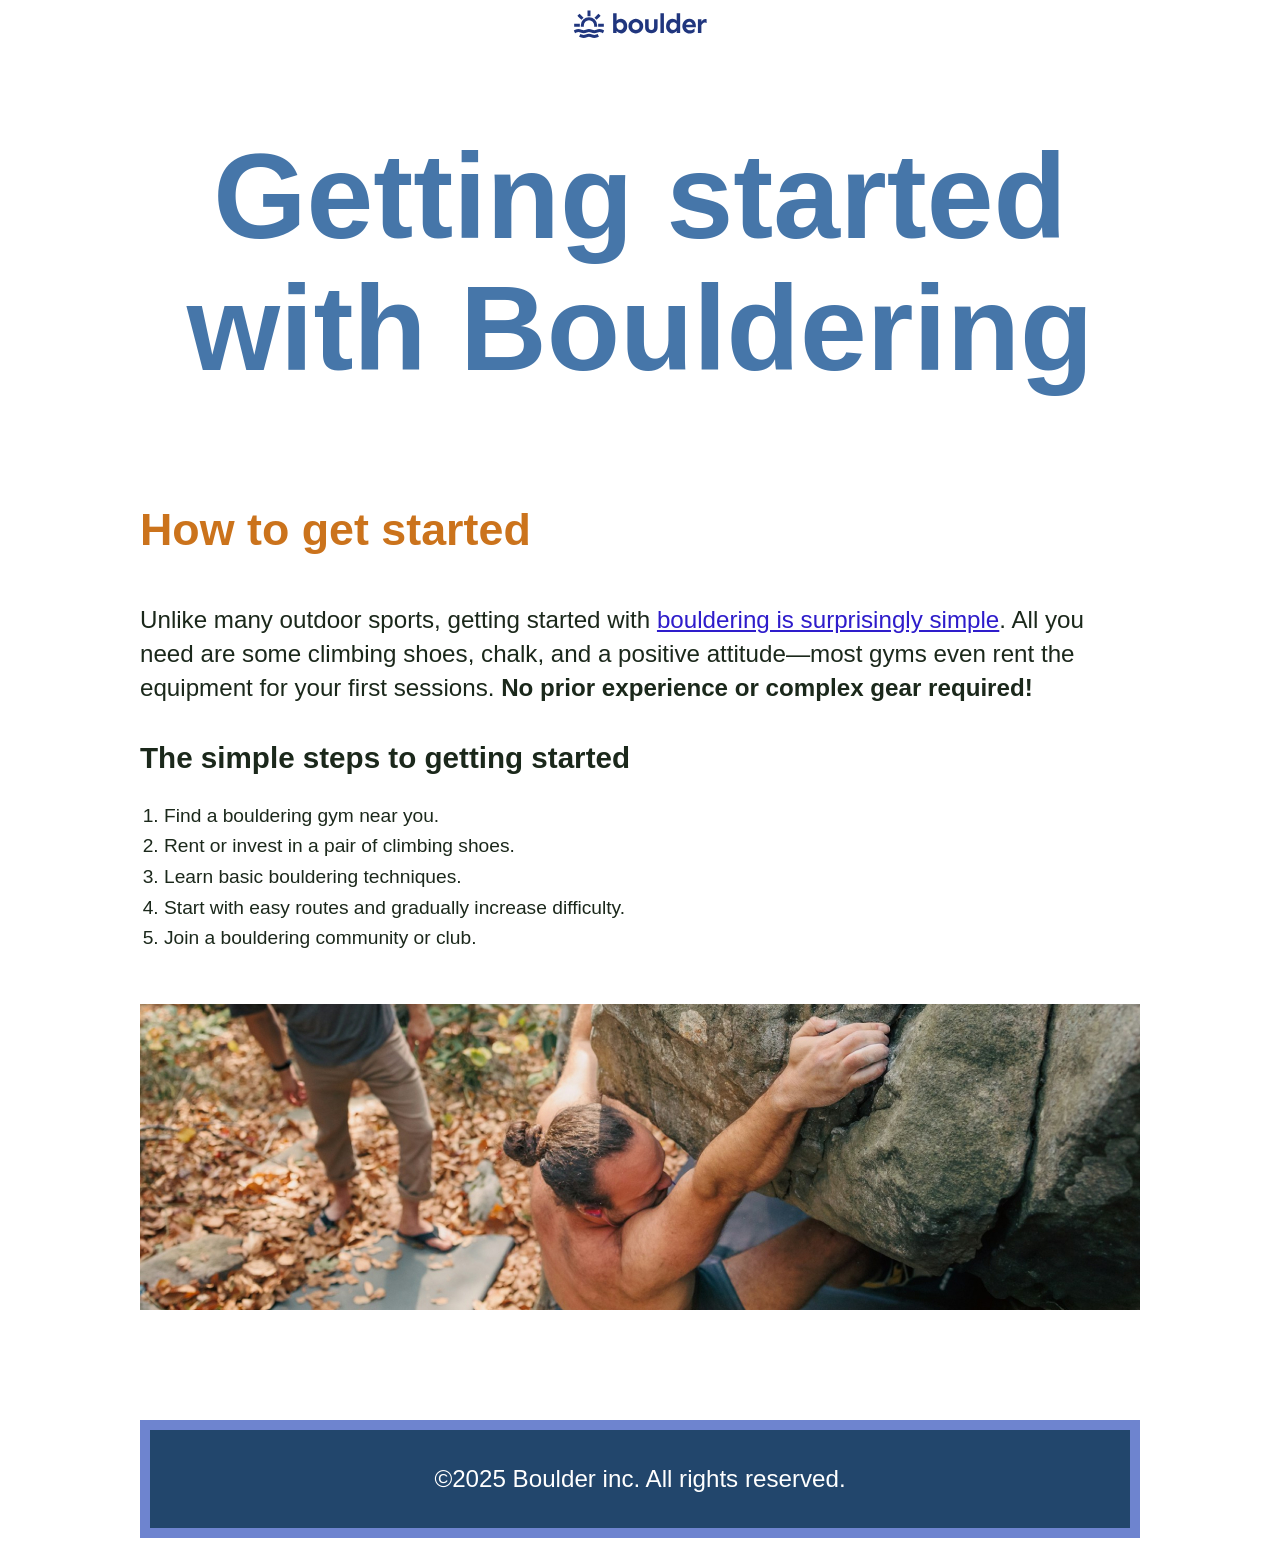
==== getting-started.html @ 8061e21b "version_1" ====
<!DOCTYPE html>
<html lang="en">

<head>
    <meta charset="UTF-8">
    <meta name="viewport" content="width=device-width, initial-scale=1.0">
    <title>Bouldering!</title>
    <link rel="stylesheet" href="./css/style.css">
</head>

<body>

    <header class="header container">

        <a href="./index.html"><img src="./images/logo.svg" alt="Boulder Inc. Logo"></a>
    </header>

    <main class="main container">
        <h1 class="main_title">Getting started with Bouldering</h1>

        <section>
            <h2>How to get started</h2>

            <p>
                Unlike many outdoor sports, getting started with <a href="./index.html">bouldering
                is surprisingly simple</a>. All you need are some climbing shoes, chalk,
                and a positive attitude—most gyms even rent the equipment for your first sessions.
                <strong>No prior experience or complex gear required!</strong>
            </p>

            <h3>The simple steps to getting started</h3>

            <ol>
                <li>Find a bouldering gym near you.</li>
                <li>Rent or invest in a pair of climbing shoes.</li>
                <li>Learn basic bouldering techniques.</li>
                <li>Start with easy routes and gradually increase difficulty.</li>
                <li>Join a bouldering community or club.</li>
            </ol>

            <img src="./images/getting-started-outdoors.jpg" alt="A man climbing a boulder outdoors with a crash pad below him">
        </section>

    </main>

    <footer class="footer container">
        <p>©2025 Boulder inc. All rights reserved.</p>
    </footer>
</body>

</html>
---- css/style.css ----
* {
  box-sizing: border-box;
}

body {
  font-family: "Gill Sans", "Gill Sans MT", Calibri, "Trebuchet MS", sans-serif;
  color: #1b281b;
  font-size: 1.2rem;
  line-height: 1.6;
}

a {
  color: #2e1ccb;
}

img {
  max-inline-size: 100%;
  block-size: auto;
}

.container {
  margin: 0 auto;
  max-width: 1000px;
}

header {
  text-align: center;
}


.main_title {
  color: #4676a9;
  text-align: center;
  font-size: 7.5rem;
  line-height: 1.1;
}

section {
  margin-block: 100px;
 
}

h2 {
  color: #cb731c;
  font-size: 2.8rem;
}

h3 {
  font-size: 1.85rem;
  
  margin-block-end: 10px;
}

ol {
      padding-inline-start: 24px;
      margin-block-end: 50px;
}
p {
  font-size: 1.51rem;
  max-width: 1000px; /* Text wraps when it reaches this width */
  overflow-wrap: break-word;
  line-height: 1.4;
}

footer {
  padding:  8px 20px;
  border: 10px solid #6e84cf;
  background-color: #22466c;
  color: #fff;
  text-align: center;
}
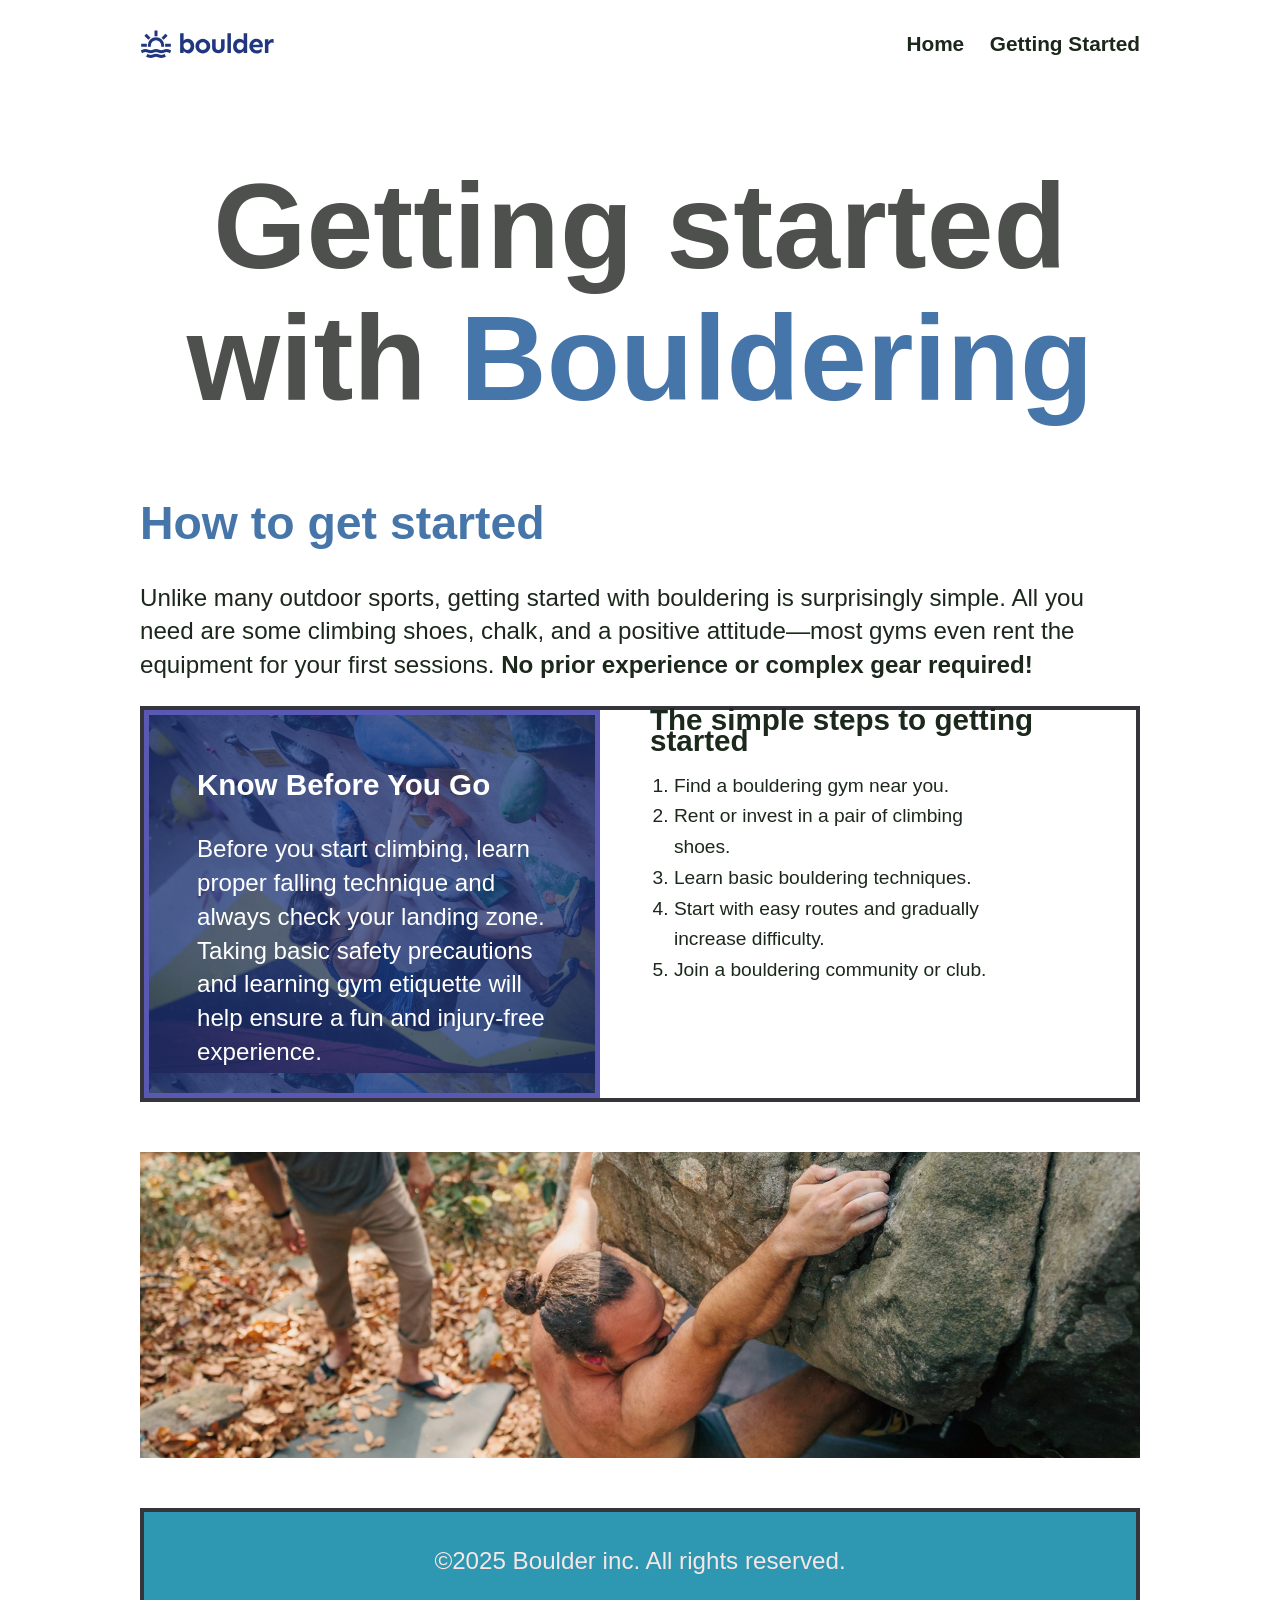
==== commit 22c4f6f5: "version_2" ====
--- a/getting-started.html
+++ b/getting-started.html
@@ -10,42 +10,82 @@
 
 <body>
 
-    <header class="header container">
+    <div class="wrapper">
 
-        <a href="./index.html"><img src="./images/logo.svg" alt="Boulder Inc. Logo"></a>
-    </header>
 
-    <main class="main container">
-        <h1 class="main_title">Getting started with Bouldering</h1>
 
-        <section>
-            <h2>How to get started</h2>
+        <header class="header ">
 
-            <p>
-                Unlike many outdoor sports, getting started with <a href="./index.html">bouldering
-                is surprisingly simple</a>. All you need are some climbing shoes, chalk,
-                and a positive attitude—most gyms even rent the equipment for your first sessions.
-                <strong>No prior experience or complex gear required!</strong>
-            </p>
+            <a href="./index.html"><img src="./images/logo.svg" alt="Boulder Inc. Logo"></a>
+            <nav>
+                <ul class="nav_menu">
+                    <li><a href="./index.html">Home</a></li>
+                    <li><a href="./getting-started.html">Getting Started</a></li>
+                </ul>
+            </nav>
+        </header>
 
-            <h3>The simple steps to getting started</h3>
+        <main class="main ">
+            <h1 class="main_title">Getting started with <span class="main_title-color">Bouldering</span></h1>
 
-            <ol>
-                <li>Find a bouldering gym near you.</li>
-                <li>Rent or invest in a pair of climbing shoes.</li>
-                <li>Learn basic bouldering techniques.</li>
-                <li>Start with easy routes and gradually increase difficulty.</li>
-                <li>Join a bouldering community or club.</li>
-            </ol>
+            <section>
+                <h2 class="section_title">How to get started</h2>
 
-            <img src="./images/getting-started-outdoors.jpg" alt="A man climbing a boulder outdoors with a crash pad below him">
-        </section>
+                <p>
+                    Unlike many outdoor sports, getting started with bouldering
+                    is surprisingly simple. All you need are some climbing shoes, chalk,
+                    and a positive attitude—most gyms even rent the equipment for your first sessions.
+                    <strong>No prior experience or complex gear required!</strong>
+                </p>
 
-    </main>
+                <div class="two_column">
 
-    <footer class="footer container">
-        <p>©2025 Boulder inc. All rights reserved.</p>
-    </footer>
+                    <div class="image_bg">
+                        <h3>
+                            Know Before You Go
+
+
+
+                        </h3>
+
+                        <p>
+                            Before you start climbing, learn proper falling technique and always check your landing
+                            zone.
+                            Taking basic safety precautions and learning gym etiquette will help ensure a fun and
+                            injury-free experience.
+
+                        </p>
+                    </div>
+
+                    <div class="text_bg">
+                        <h3 class="text_bg-title">The simple steps to getting started</h3>
+
+                        <ol>
+                            <li>Find a bouldering gym near you.</li>
+                            <li>Rent or invest in a pair of climbing shoes.</li>
+                            <li>Learn basic bouldering techniques.</li>
+                            <li>Start with easy routes and gradually increase difficulty.</li>
+                            <li>Join a bouldering community or club.</li>
+                        </ol>
+                    </div>
+
+
+
+                </div>
+
+
+
+                <img src="./images/getting-started-outdoors.jpg " class="climb"
+                    alt="A man climbing a boulder outdoors with a crash pad below him">
+            </section>
+
+        </main>
+
+        <footer class="footer ">
+            <p>©2025 Boulder inc. All rights reserved.</p>
+        </footer>
+
+    </div>
 </body>
 
 </html>
--- a/css/style.css
+++ b/css/style.css
@@ -9,51 +9,49 @@
   line-height: 1.6;
 }
 
+ul {
+  list-style: none;
+}
 a {
-  color: #2e1ccb;
+  text-decoration: none;
 }
 
+/* a:hover,
+a:focus-visible {
+  color:#5f9b9f;
+} */
+
+/* ul,
+ ol {
+  color:black;
+} */
+
+
+/* li{
+  margin-block:5px;
+} */
 img {
+   display: block;
   max-inline-size: 100%;
   block-size: auto;
 }
 
-.container {
-  margin: 0 auto;
-  max-width: 1000px;
-}
-
-header {
-  text-align: center;
-}
-
-
-.main_title {
-  color: #4676a9;
-  text-align: center;
-  font-size: 7.5rem;
-  line-height: 1.1;
-}
-
-section {
-  margin-block: 100px;
- 
-}
-
 h2 {
   color: #cb731c;
-  font-size: 2.8rem;
+  font-size: 2.9rem;
+  margin-top: 0;
+  line-height: 0.8;
 }
 
 h3 {
   font-size: 1.85rem;
-  
+
   margin-block-end: 10px;
 }
 
 ol {
-      padding-inline-start: 24px;
-      margin-block-end: 50px;
+  padding-inline-start: 24px;
+  margin-block-end: 50px;
 }
 p {
   font-size: 1.51rem;
@@ -62,10 +60,127 @@
   line-height: 1.4;
 }
 
+header {
+  display: flex;
+  align-items: center;
+  justify-content: space-between;
+}
+
+.wrapper {
+  margin-inline:  auto;
+  max-inline-size: 1000px;
+}
+
+.nav_menu {
+  display: flex;
+  gap: 1.6rem;
+}
+
+.nav_menu li a {
+  color: #1b281b;
+  font-weight: 700;
+  font-size: 1.3rem;
+}
+
+.main_title {
+  color: #4e504e;
+  text-align: center;
+  font-size: 7.5rem;
+  line-height: 1.1;
+}
+
+.main_title-color {
+  color: #4676a9;
+}
+section {
+  margin-block: 50px;
+}
+
+.section_title {
+  color: #4676a9;
+}
+
+.two_column {
+  display: flex;
+  justify-content: space-between;
+  gap: 3rem;
+  border: 4px solid #35363b;
+}
+
+/* @media (width < 700px) {
+  .two_column {
+    flex-direction: column;
+    gap: 400px;
+  }
+} */
+
+
+.first_column {
+  width: 44%;
+}
+
+.column_bottom {
+  margin-block: 30px;
+  text-align: center;
+  border: 4px solid #35363b;
+  background-color: #2e97b1;
+
+  font-weight: 100;
+  color: #f7e6e6;
+}
+
+.white {
+  color: #fff;
+}
+
+.started {
+  list-style: disc;
+  padding-inline-start: 38px;
+}
+
+.green {
+  color: #1ccb2b;
+  text-decoration: underline;
+}
+
+.image_bg {
+  background: url("../images/simple-steps.jpg");
+  border: 5px solid rgb(89, 89, 179);
+
+  width: 46%;
+  padding: 1rem 1.4rem 0 3rem;
+
+  color: #fff;
+}
+
+.text_bg {
+  width: 49%;
+  
+
+}
+
+.text_bg-title {
+  margin-block-start: 0;
+  line-height: 0.7;
+}
+
+.text_bg ol{
+  padding-right:  8rem;
+}
+
+.image_bg p{
+  /* padding-top: .7rem; */
+
+}
+
+.climb{
+  margin-block-start: 50px;
+}
 footer {
-  padding:  8px 20px;
-  border: 10px solid #6e84cf;
-  background-color: #22466c;
-  color: #fff;
+  padding: 8px 20px;
+  border: 4px solid #35363b;
+  background-color: #2e97b1;
+  color: #f7e6e6;
   text-align: center;
 }
+
